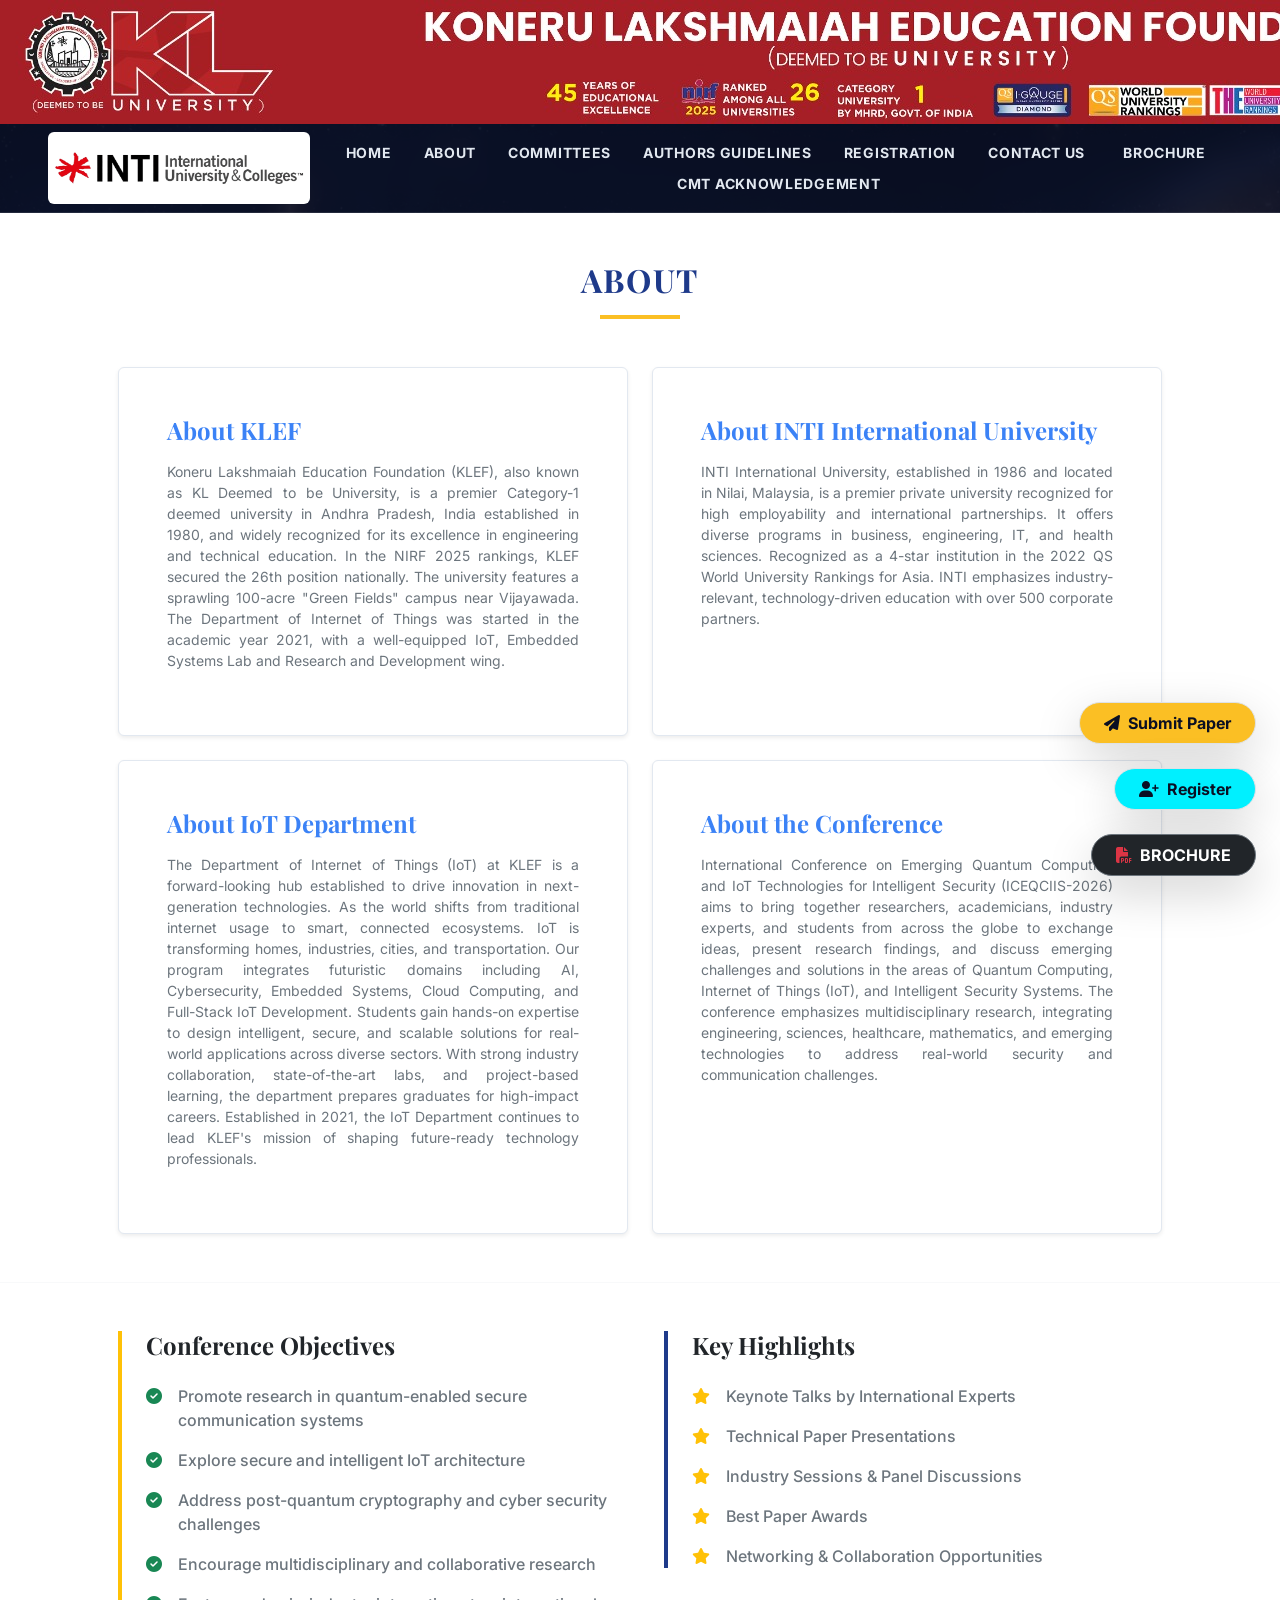
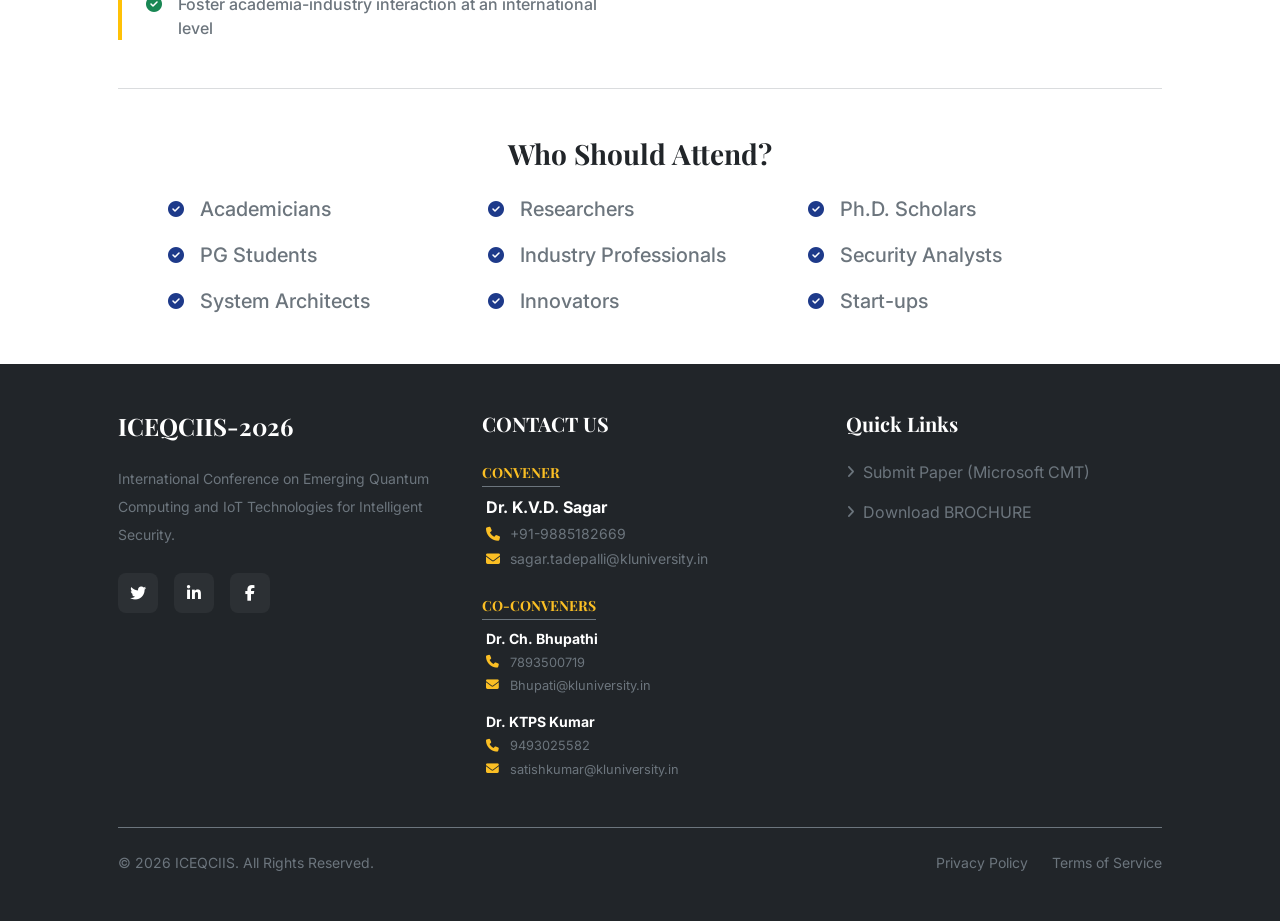
==== about.html @ eb841ce9 "v12" ====
<!DOCTYPE html>
<html lang="en" class="scroll-smooth">

<head>
    <meta charset="UTF-8">
    <meta name="viewport" content="width=device-width, initial-scale=1.0">
    <title>ICEQCIIS-2026 | International Conference on Emerging Quantum Computing & IoT</title>
    <link href="https://cdn.jsdelivr.net/npm/bootstrap@5.3.3/dist/css/bootstrap.min.css" rel="stylesheet"
        integrity="sha384-QWTKZyjpPEjISv5WaRU9OFeRpok6YctnYmDr5pNlyT2bRjXh0JMhjY6hW+ALEwIH" crossorigin="anonymous">
    <link rel="preconnect" href="https://fonts.googleapis.com">
    <link rel="preconnect" href="https://fonts.gstatic.com" crossorigin>
    <link
        href="https://fonts.googleapis.com/css2?family=Inter:wght@300;400;500;600;700&family=Playfair+Display:wght@400;600;700&display=swap"
        rel="stylesheet">
    <link rel="stylesheet" href="https://cdnjs.cloudflare.com/ajax/libs/font-awesome/6.4.0/css/all.min.css">
    <link rel="stylesheet" href="assets/style.css">
</head>

<body class="antialiased"
    style="background-image: url('assets/image.png'); background-size: cover; background-attachment: fixed; background-position: center; background-color: #050914;">

    <!-- Top Banner -->
    <div class="relative w-full z-50 bg-white h-auto">
        <img src="assets/klbanner.png" alt="Header Banner" class="w-full h-auto object-cover object-top">
    </div>

    <nav class="navbar navbar-expand-lg sticky-top w-100 z-50 glass-nav transition-all duration-300 py-2">
        <div class="container-fluid px-4 px-lg-5">
            <a class="navbar-brand d-flex align-items-center gap-3 cursor-pointer p-0" href="index.html"
                onclick="window.location.hash=''">
                <div class="bg-white bg-opacity-90 rounded p-1">
                    <img src="assets/IntiMain.png" alt="INTI Logo"
                        style="height: 4rem; width: auto; object-fit: contain;">
                </div>
            </a>

            <button class="navbar-toggler border-0 shadow-none text-white focus-outline-none" type="button"
                data-bs-toggle="collapse" data-bs-target="#navbarContent" aria-controls="navbarContent"
                aria-expanded="false" aria-label="Toggle navigation">
                <i class="fas fa-bars fs-2 hover-text-brand-cyan transition-colors"></i>
            </button>

            <div class="collapse navbar-collapse justify-content-center" id="navbarContent">
                <!-- Desktop nav items (Single Row) -->
                <div class="d-none d-lg-flex justify-content-center align-items-center flex-wrap w-100 py-2" style="column-gap: 2rem; row-gap: 0.5rem;">
                    <a href="index.html" class="nav-link-custom neon-glow">HOME</a>
                    <a href="about.html" class="nav-link-custom neon-glow">ABOUT</a>
                    <a href="committee.html" class="nav-link-custom neon-glow">COMMITTEES</a>
                    <a href="cfp.html" class="nav-link-custom neon-glow">AUTHORS GUIDELINES</a>
                    <a href="registration.html" class="nav-link-custom neon-glow">REGISTRATION</a>
                    <a href="contact.html" class="nav-link-custom neon-glow">CONTACT US</a>
                    <button onclick="openBrochureModal()"
                            class="btn-nav-custom neon-glow cursor-pointer">BROCHURE</button>
                    <button onclick="openAckModal()" class="btn-nav-custom neon-glow cursor-pointer">CMT
                            ACKNOWLEDGEMENT</button>
                </div>

                <!-- Mobile nav items (1 column) -->
                <div class="d-lg-none d-flex flex-column w-100 mt-3 pt-2"
                    style="background: rgba(10, 15, 35, 0.95); backdrop-filter: blur(16px); border-top: 1px solid rgba(255,255,255,0.1); border-radius: 0.5rem; padding: 0.5rem;">
                    <a href="index.html" class="mobile-nav-link">HOME</a>
                    <a href="about.html" class="mobile-nav-link">ABOUT</a>
                    <a href="speakers.html" class="mobile-nav-link">KEYNOTE SPEAKERS</a>
                    <a href="tracks.html" class="mobile-nav-link">TRACKS</a>
                    <a href="committee.html" class="mobile-nav-link">COMMITTEES</a>
                    <a href="cfp.html" class="mobile-nav-link">AUTHORS GUIDELINES</a>
                    <a href="dates.html" class="mobile-nav-link">DATES</a>
                    <a href="registration.html" class="mobile-nav-link">REGISTRATION</a>
                    <a href="contact.html" class="mobile-nav-link">CONTACT</a>
                    <button onclick="openBrochureModal()" class="mobile-btn-link">BROCHURE</button>
                    <button onclick="openAckModal()" class="mobile-btn-link">CMT ACKNOWLEDGEMENT</button>
                </div>
            </div>
        </div>
    </nav>

    <section id="about" class="py-5 bg-white">
        <div class="container px-4 px-md-5">
            <div class="text-center mb-5">
                <h2 class="font-serif fs-2 fw-bold text-brand-blue mb-3 text-uppercase" style="letter-spacing: 0.05em;">
                    About</h2>
                <div class="mx-auto bg-brand-gold" style="width: 5rem; height: 0.25rem;"></div>
            </div>

            <div class="row g-4 mb-4">
                <!-- 1. About KLEF -->
                <div class="col-md-6">
                    <div class="bg-white p-4 p-md-5 rounded border border-light shadow-sm transition-all h-100"
                        style="border-color: #e2e8f0 !important;">
                        <h3 class="fs-4 fw-bold text-brand-lightBlue mb-3">About KLEF</h3>
                        <p class="text-secondary small leading-relaxed" style="text-align: justify;">
                            Koneru Lakshmaiah Education Foundation (KLEF), also known as KL Deemed to be University, is
                            a
                            premier Category-1 deemed university in Andhra Pradesh, India established in 1980, and
                            widely
                            recognized for its excellence in engineering and technical education. In the NIRF 2025
                            rankings,
                            KLEF secured the 26th position nationally. The university features a sprawling 100-acre
                            "Green
                            Fields" campus near Vijayawada. The Department of Internet of Things was started in the
                            academic
                            year 2021, with a well-equipped IoT, Embedded Systems Lab and Research and Development wing.
                        </p>
                    </div>
                </div>

                <!-- 2. About INTI -->
                <div class="col-md-6">
                    <div class="bg-white p-4 p-md-5 rounded border border-light shadow-sm transition-all h-100"
                        style="border-color: #e2e8f0 !important;">
                        <h3 class="fs-4 fw-bold text-brand-lightBlue mb-3">About INTI International University</h3>
                        <p class="text-secondary small leading-relaxed" style="text-align: justify;">
                            INTI International University, established in 1986 and located in Nilai, Malaysia, is a
                            premier
                            private university recognized for high employability and international partnerships. It
                            offers
                            diverse programs in business, engineering, IT, and health sciences. Recognized as a 4-star
                            institution in the 2022 QS World University Rankings for Asia. INTI emphasizes
                            industry-relevant,
                            technology-driven education with over 500 corporate partners.
                        </p>
                    </div>
                </div>
            </div>

            <div class="row g-4">
                <!-- 3. About IoT Department -->
                <div class="col-md-6">
                    <div class="bg-white p-4 p-md-5 rounded border border-light shadow-sm transition-all h-100"
                        style="border-color: #e2e8f0 !important;">
                        <h3 class="fs-4 fw-bold text-brand-lightBlue mb-3">About IoT Department</h3>
                        <p class="text-secondary small leading-relaxed" style="text-align: justify;">
                            The Department of Internet of Things (IoT) at KLEF is a forward-looking hub established to
                            drive
                            innovation in next-generation technologies. As the world shifts from traditional internet
                            usage
                            to smart, connected ecosystems. IoT is transforming homes, industries, cities, and
                            transportation. Our program integrates futuristic domains including AI, Cybersecurity,
                            Embedded
                            Systems, Cloud Computing, and Full-Stack IoT Development. Students gain hands-on expertise
                            to
                            design intelligent, secure, and scalable solutions for real-world applications across
                            diverse
                            sectors. With strong industry collaboration, state-of-the-art labs, and project-based
                            learning,
                            the department prepares graduates for high-impact careers. Established in 2021, the IoT
                            Department continues to lead KLEF's mission of shaping future-ready technology
                            professionals.
                        </p>
                    </div>
                </div>

                <!-- 4. ABOUT CONFERENCE -->
                <div class="col-md-6">
                    <div class="bg-white p-4 p-md-5 rounded border border-light shadow-sm transition-all h-100"
                        style="border-color: #e2e8f0 !important;">
                        <h3 class="fs-4 fw-bold text-brand-lightBlue mb-3">About the Conference</h3>
                        <p class="text-secondary small leading-relaxed" style="text-align: justify;">
                            International Conference on Emerging Quantum Computing and IoT Technologies for Intelligent
                            Security
                            (ICEQCIIS-2026) aims to bring together researchers, academicians, industry experts, and
                            students
                            from across the globe to exchange ideas, present research findings, and discuss emerging
                            challenges
                            and solutions in the areas of Quantum Computing, Internet of Things (IoT), and Intelligent
                            Security
                            Systems. The conference emphasizes multidisciplinary research, integrating engineering,
                            sciences,
                            healthcare, mathematics, and emerging technologies to address real-world security and
                            communication
                            challenges.
                        </p>
                    </div>
                </div>
            </div>
        </div>
    </section>
    <section class="py-5 bg-white border-top border-light">
        <div class="container px-4 px-md-5">
            <div class="row g-5 mb-5">
                <div class="col-lg-6">
                    <div class="border-start border-4 border-warning ps-4">
                        <h3 class="fs-4 fw-bold text-dark mb-4">Conference Objectives</h3>
                        <ul class="list-unstyled mb-0 d-flex flex-column gap-3">
                            <li class="d-flex align-items-start gap-3">
                                <i class="fas fa-check-circle text-success mt-1"></i>
                                <span class="text-secondary fw-medium">Promote research in quantum-enabled secure
                                    communication systems</span>
                            </li>
                            <li class="d-flex align-items-start gap-3">
                                <i class="fas fa-check-circle text-success mt-1"></i>
                                <span class="text-secondary fw-medium">Explore secure and intelligent IoT
                                    architecture</span>
                            </li>
                            <li class="d-flex align-items-start gap-3">
                                <i class="fas fa-check-circle text-success mt-1"></i>
                                <span class="text-secondary fw-medium">Address post-quantum cryptography and cyber
                                    security challenges</span>
                            </li>
                            <li class="d-flex align-items-start gap-3">
                                <i class="fas fa-check-circle text-success mt-1"></i>
                                <span class="text-secondary fw-medium">Encourage multidisciplinary and collaborative
                                    research</span>
                            </li>
                            <li class="d-flex align-items-start gap-3">
                                <i class="fas fa-check-circle text-success mt-1"></i>
                                <span class="text-secondary fw-medium">Foster academia-industry interaction at an
                                    international level</span>
                            </li>
                        </ul>
                    </div>
                </div>

                <div class="col-lg-6">
                    <div class="border-start border-4 border-primary ps-4"
                        style="border-color: var(--brand-blue) !important;">
                        <h3 class="fs-4 fw-bold text-dark mb-4">Key Highlights</h3>
                        <ul class="list-unstyled mb-0 d-flex flex-column gap-3">
                            <li class="d-flex align-items-start gap-3">
                                <i class="fas fa-star text-warning mt-1"></i>
                                <span class="text-secondary fw-medium">Keynote Talks by International Experts</span>
                            </li>
                            <li class="d-flex align-items-start gap-3">
                                <i class="fas fa-star text-warning mt-1"></i>
                                <span class="text-secondary fw-medium">Technical Paper Presentations</span>
                            </li>
                            <li class="d-flex align-items-start gap-3">
                                <i class="fas fa-star text-warning mt-1"></i>
                                <span class="text-secondary fw-medium">Industry Sessions & Panel Discussions</span>
                            </li>
                            <li class="d-flex align-items-start gap-3">
                                <i class="fas fa-star text-warning mt-1"></i>
                                <span class="text-secondary fw-medium">Best Paper Awards</span>
                            </li>
                            <li class="d-flex align-items-start gap-3">
                                <i class="fas fa-star text-warning mt-1"></i>
                                <span class="text-secondary fw-medium">Networking & Collaboration Opportunities</span>
                            </li>
                        </ul>
                    </div>
                </div>
            </div>

            <hr class="text-secondary opacity-25 my-5">

            <div class="text-center">
                <h3 class="fs-3 fw-bold text-dark mb-4">Who Should Attend?</h3>
                <div class="row g-3 justify-content-center text-start mx-auto" style="max-width: 960px;">
                    <div
                        class="col-12 col-sm-6 col-md-4 d-flex justify-content-center justify-content-md-start align-items-center gap-3">
                        <i class="fas fa-check-circle text-brand-blue"></i>
                        <span class="text-secondary fs-5 fw-medium">Academicians</span>
                    </div>
                    <div
                        class="col-12 col-sm-6 col-md-4 d-flex justify-content-center justify-content-md-start align-items-center gap-3">
                        <i class="fas fa-check-circle text-brand-blue"></i>
                        <span class="text-secondary fs-5 fw-medium">Researchers</span>
                    </div>
                    <div
                        class="col-12 col-sm-6 col-md-4 d-flex justify-content-center justify-content-md-start align-items-center gap-3">
                        <i class="fas fa-check-circle text-brand-blue"></i>
                        <span class="text-secondary fs-5 fw-medium">Ph.D. Scholars</span>
                    </div>
                    <div
                        class="col-12 col-sm-6 col-md-4 d-flex justify-content-center justify-content-md-start align-items-center gap-3">
                        <i class="fas fa-check-circle text-brand-blue"></i>
                        <span class="text-secondary fs-5 fw-medium">PG Students</span>
                    </div>
                    <div
                        class="col-12 col-sm-6 col-md-4 d-flex justify-content-center justify-content-md-start align-items-center gap-3">
                        <i class="fas fa-check-circle text-brand-blue"></i>
                        <span class="text-secondary fs-5 fw-medium">Industry Professionals</span>
                    </div>
                    <div
                        class="col-12 col-sm-6 col-md-4 d-flex justify-content-center justify-content-md-start align-items-center gap-3">
                        <i class="fas fa-check-circle text-brand-blue"></i>
                        <span class="text-secondary fs-5 fw-medium">Security Analysts</span>
                    </div>
                    <div
                        class="col-12 col-sm-6 col-md-4 d-flex justify-content-center justify-content-md-start align-items-center gap-3">
                        <i class="fas fa-check-circle text-brand-blue"></i>
                        <span class="text-secondary fs-5 fw-medium">System Architects</span>
                    </div>
                    <div
                        class="col-12 col-sm-6 col-md-4 d-flex justify-content-center justify-content-md-start align-items-center gap-3">
                        <i class="fas fa-check-circle text-brand-blue"></i>
                        <span class="text-secondary fs-5 fw-medium">Innovators</span>
                    </div>
                    <div
                        class="col-12 col-sm-6 col-md-4 d-flex justify-content-center justify-content-md-start align-items-center gap-3">
                        <i class="fas fa-check-circle text-brand-blue"></i>
                        <span class="text-secondary fs-5 fw-medium">Start-ups</span>
                    </div>
                </div>
            </div>
        </div>
    </section>
    <footer id="contact" class="bg-dark text-secondary py-5">
        <div class="container px-4 px-md-5">
            <div class="row g-5 mb-5">
                <div class="col-md-4">
                    <h3 class="font-serif fs-4 fw-bold text-white mb-4">ICEQCIIS-2026</h3>
                    <p class="small lh-lg mb-4">
                        International Conference on Emerging Quantum Computing and IoT Technologies for Intelligent
                        Security.
                    </p>
                    <div class="d-flex gap-3">
                        <a href="#"
                            class="btn btn-outline-secondary rounded-3 d-flex align-items-center justify-content-center p-0 transition-all text-white border-0"
                            style="width: 2.5rem; height: 2.5rem; background-color: rgba(255,255,255,0.05);">
                            <i class="fab fa-twitter"></i>
                        </a>
                        <a href="#"
                            class="btn btn-outline-secondary rounded-3 d-flex align-items-center justify-content-center p-0 transition-all text-white border-0"
                            style="width: 2.5rem; height: 2.5rem; background-color: rgba(255,255,255,0.05);">
                            <i class="fab fa-linkedin-in"></i>
                        </a>
                        <a href="#"
                            class="btn btn-outline-secondary rounded-3 d-flex align-items-center justify-content-center p-0 transition-all text-white border-0"
                            style="width: 2.5rem; height: 2.5rem; background-color: rgba(255,255,255,0.05);">
                            <i class="fab fa-facebook-f"></i>
                        </a>
                    </div>
                </div>

                <div class="col-md-4">
                    <h4 class="fw-bold text-white fs-5 mb-4">CONTACT US</h4>
                    <div class="d-flex flex-column gap-4">
                        <!-- Convener -->
                        <div>
                            <h5 class="text-brand-gold fw-bold text-uppercase mb-2 border-bottom border-secondary pb-1 d-inline-block"
                                style="font-size: 0.875rem;">
                                Convener
                            </h5>
                            <div class="ms-1">
                                <p class="fw-bold text-white mb-1">Dr. K.V.D. Sagar</p>
                                <div class="small mt-1 d-flex flex-column gap-1">
                                    <p class="mb-0 d-flex align-items-center gap-2"><i
                                            class="fas fa-phone text-brand-gold" style="width: 1rem;"></i>
                                        +91-9885182669</p>
                                    <p class="mb-0 d-flex align-items-center gap-2"><i
                                            class="fas fa-envelope text-brand-gold" style="width: 1rem;"></i> <a
                                            href="mailto:sagar.tadepalli@kluniversity.in"
                                            class="text-secondary text-decoration-none">sagar.tadepalli@kluniversity.in</a>
                                    </p>
                                </div>
                            </div>
                        </div>

                        <!-- Co-Conveners -->
                        <div>
                            <h5 class="text-brand-gold fw-bold text-uppercase mb-2 border-bottom border-secondary pb-1 d-inline-block"
                                style="font-size: 0.875rem;">
                                Co-Conveners
                            </h5>
                            <div class="d-flex flex-column gap-3 ms-1">
                                <div>
                                    <p class="fw-bold text-white small mb-1">Dr. Ch. Bhupathi</p>
                                    <div class="small mt-1 d-flex flex-column gap-1" style="font-size: 0.8rem;">
                                        <p class="mb-0 d-flex align-items-center gap-2"><i
                                                class="fas fa-phone text-brand-gold" style="width: 1rem;"></i>
                                            7893500719</p>
                                        <p class="mb-0 d-flex align-items-center gap-2"><i
                                                class="fas fa-envelope text-brand-gold" style="width: 1rem;"></i> <a
                                                href="mailto:Bhupati@kluniversity.in"
                                                class="text-secondary text-decoration-none">Bhupati@kluniversity.in</a>
                                        </p>
                                    </div>
                                </div>
                                <div>
                                    <p class="fw-bold text-white small mb-1">Dr. KTPS Kumar</p>
                                    <div class="small mt-1 d-flex flex-column gap-1" style="font-size: 0.8rem;">
                                        <p class="mb-0 d-flex align-items-center gap-2"><i
                                                class="fas fa-phone text-brand-gold" style="width: 1rem;"></i>
                                            9493025582</p>
                                        <p class="mb-0 d-flex align-items-center gap-2"><i
                                                class="fas fa-envelope text-brand-gold" style="width: 1rem;"></i> <a
                                                href="mailto:satishkumar@kluniversity.in"
                                                class="text-secondary text-decoration-none">satishkumar@kluniversity.in</a>
                                        </p>
                                    </div>
                                </div>
                            </div>
                        </div>
                    </div>
                </div>

                <div class="col-md-4">
                    <h4 class="fw-bold text-white fs-5 mb-4">Quick Links</h4>
                    <ul class="list-unstyled d-flex flex-column gap-3 mb-0">
                        <li><a href="https://cmt3.research.microsoft.com/User/Login?ReturnUrl=%2F" target="_blank"
                                class="text-secondary text-decoration-none d-flex align-items-center gap-2 transition-colors nav-link p-0"><i
                                    class="fas fa-angle-right small"></i> Submit Paper (Microsoft CMT)</a></li>
                        <li><a href="javascript:void(0)" onclick="openBrochureModal()"
                                class="text-secondary text-decoration-none d-flex align-items-center gap-2 transition-colors nav-link p-0"><i
                                    class="fas fa-angle-right small"></i> Download BROCHURE</a></li>

</ul>
                </div>
            </div>

            <div
                class="border-top border-secondary pt-4 d-flex flex-column flex-md-row justify-content-between align-items-center small text-secondary">
                <p class="mb-0">&copy; 2026 ICEQCIIS. All Rights Reserved.</p>
                <div class="d-flex gap-4 mt-3 mt-md-0">
                    <a href="#" class="text-secondary text-decoration-none transition-colors">Privacy Policy</a>
                    <a href="#" class="text-secondary text-decoration-none transition-colors">Terms of Service</a>
                </div>
            </div>
        </div>
    </footer>

    <!-- BROCHURE Modal -->
    <div id="brochure-modal" class="position-fixed top-0 start-0 w-100 h-100 d-none" style="z-index: 1100;"
        aria-labelledby="modal-title" role="dialog" aria-modal="true">
        <!-- Overlay with blur -->
        <div class="position-absolute top-0 start-0 w-100 h-100 bg-dark opacity-75" style="backdrop-filter: blur(8px);"
            onclick="closeBrochureModal()"></div>

        <!-- Centering Wrapper -->
        <div class="position-absolute top-0 start-0 w-100 h-100 d-flex align-items-center justify-content-center p-3 p-md-4"
            style="pointer-events: none;">
            <!-- Modal Content -->
            <div class="position-relative w-100 bg-white rounded-4 shadow overflow-hidden d-flex flex-column"
                style="max-width: 64rem; height: 85vh; animation: fadeInScale 0.3s ease-out; pointer-events: auto;">
                <!-- Minimalist Header -->
                <div class="d-flex justify-content-between align-items-center px-4 py-3 border-bottom bg-white z-2">
                    <h3 class="fs-5 fw-bold text-dark mb-0">
                        Conference BROCHURE
                    </h3>
                    <div class="d-flex align-items-center gap-3">
                        <a href="assets/iceqciis-2026-brochure.pdf" download="ICEQCIIS-2026-BROCHURE.pdf"
                            class="btn btn-dark btn-sm d-flex align-items-center gap-2 px-3 transition-all">
                            <i class="fas fa-download"></i> <span class="d-none d-sm-inline">Download</span>
                        </a>
                        <button type="button" class="btn-close" onclick="closeBrochureModal()"
                            aria-label="Close"></button>
                    </div>
                </div>

                <!-- PDF Viewer -->
                <div class="position-relative flex-grow-1 w-100 bg-light overflow-hidden">
                    <div class="position-absolute top-50 start-50 translate-middle text-secondary z-0 text-center">
                        <i class="fas fa-spinner fa-spin fs-3 mb-2"></i>
                        <div class="small text-muted mt-2">Loading PDF...</div>
                    </div>
                    <iframe src="assets/iceqciis-2026-brochure.pdf#toolbar=0&navpanes=0&scrollbar=0"
                        class="position-absolute top-0 start-0 w-100 h-100 border-0 z-1 bg-white" style="z-index: 10;">
                        Your browser does not support PDFs. <a href="assets/iceqciis-2026-brochure.pdf">Download the
                            brochure here</a>.
                    </iframe>
                </div>
            </div>
        </div>
    </div>

    <!-- Acknowledgment Modal -->
    <div id="ack-modal" class="position-fixed top-0 start-0 w-100 h-100 d-none" style="z-index: 1080;"
        aria-labelledby="modal-title" role="dialog" aria-modal="true">
        <div class="position-absolute top-0 start-0 w-100 h-100 bg-dark opacity-75" style="backdrop-filter: blur(4px);"
            onclick="closeAckModal()"></div>
        <div class="d-flex min-vh-100 align-items-center justify-content-center p-3">
            <div class="position-relative w-100 bg-white rounded-4 shadow p-4 p-md-5"
                style="max-width: 48rem; animation: fadeInScale 0.3s ease-out;">
                <button type="button" class="btn-close position-absolute top-0 end-0 m-4" onclick="closeAckModal()"
                    aria-label="Close"></button>
                <div class="d-flex align-items-center justify-content-center gap-3 mb-4 pb-2">
                    <i class="fas fa-handshake fs-2 text-brand-blue"></i>
                    <h3 class="font-serif fs-2 fw-bold text-brand-blue mb-0" id="modal-title">Acknowledgment</h3>
                </div>
                <div class="bg-light p-4 p-md-5 rounded-4 border">
                    <p class="text-secondary fs-5 lh-lg fst-italic text-center fw-medium mb-0">
                        "The Microsoft CMT service was used for managing the peer-reviewing process for this
                        conference. This service was provided for free by Microsoft and they bore all expenses,
                        including costs for Azure cloud services as well as for software development and support."
                    </p>
                </div>
            </div>
        </div>
    </div>

    <!-- Fixed Bottom Right Action Buttons -->
    <div class="position-fixed d-flex flex-column gap-3 align-items-end"
        style="bottom: 1.5rem; right: 1.5rem; z-index: 9999;">
        <a href="https://cmt3.research.microsoft.com/User/Login?ReturnUrl=%2F" target="_blank"
            class="btn rounded-pill shadow-lg text-brand-darkBlue fw-bold d-flex align-items-center justify-content-center gap-2 transition-all hover-translate-y-1 mb-2 px-4 py-2 border"
            style="background-color: var(--brand-gold); border-color: #eab308; white-space: nowrap;">
            <span class="fs-6 d-flex align-items-center gap-2"><i class="fas fa-paper-plane"></i> Submit
                Paper</span>
        </a>
        <a href="https://forms.gle/jGK9G8fB9BPwa6Sp8" target="_blank"
            class="btn rounded-pill shadow-lg text-brand-darkBlue fw-bold d-flex align-items-center justify-content-center gap-2 transition-all hover-translate-y-1 mb-2 px-4 py-2 border"
            style="background-color: var(--brand-cyan); border-color: rgba(34,211,238,0.5); white-space: nowrap;">
            <span class="fs-6 d-flex align-items-center gap-2"><i class="fas fa-user-plus"></i> Register</span>
        </a>
        <button onclick="openBrochureModal()"
            class="btn btn-dark rounded-pill shadow-lg fw-bold d-flex align-items-center justify-content-center gap-2 transition-all hover-translate-y-1 px-4 py-2 border border-secondary"
            style="white-space: nowrap;">
            <span class="fs-6 d-flex align-items-center gap-2"><i class="fas fa-file-pdf text-danger"></i>
                BROCHURE</span>
        </button>
    </div>

        <script>
        // BROCHURE Modal Functions
        function openBrochureModal() {
            const modal = document.getElementById('brochure-modal');
            modal.classList.remove('d-none');
            document.body.style.overflow = 'hidden';
        }

        function closeBrochureModal() {
            const modal = document.getElementById('brochure-modal');
            modal.classList.add('d-none');
            document.body.style.overflow = '';
        }

        // Acknowledgment Modal Functions
        function openAckModal() {
            const modal = document.getElementById('ack-modal');
            modal.classList.remove('d-none');
            document.body.style.overflow = 'hidden';
        }

        function closeAckModal() {
            const modal = document.getElementById('ack-modal');
            modal.classList.add('d-none');
            document.body.style.overflow = '';
        }

        // Close modals on Escape key
        document.addEventListener('keydown', function (event) {
            if (event.key === 'Escape') {
                closeBrochureModal();
                closeAckModal();
            }
        });
    </script>

    <!-- Bootstrap JS Bundle with Popper -->
    <script src="https://cdn.jsdelivr.net/npm/bootstrap@5.3.3/dist/js/bootstrap.bundle.min.js"
        integrity="sha384-YvpcrYf0tY3lHB60NNkmxc5s9fDVZLESaAA55NDzOxhy9GkcIdslK1eN7N6jIeHz"
        crossorigin="anonymous"></script>
</body>

</html>
---- assets/style.css ----
:root {
    --brand-blue: #1e3a8a;
    --brand-darkBlue: #0a0f23;
    --brand-lightBlue: #3b82f6;
    --brand-cyan: #00F0FF;
    --brand-gold: #fbbf24;
    --brand-dark: #0f172a;
}

body {
    font-family: 'Inter', sans-serif;
    color: #1e293b;
    background-image: url('image.png');
    background-size: cover;
    background-attachment: fixed;
    background-position: center;
    background-color: #050914;
    -webkit-font-smoothing: antialiased;
}

::selection {
    background-color: var(--brand-cyan);
    color: var(--brand-darkBlue);
}

h1,
h2,
h3,
h4,
h5,
h6,
.font-serif {
    font-family: 'Playfair Display', serif;
}

/* Custom Glassmorphism for Navbar */
.glass-nav {
    background: rgba(10, 15, 35, 0.85);
    backdrop-filter: blur(12px);
    -webkit-backdrop-filter: blur(12px);
    border-bottom: 1px solid rgba(255, 255, 255, 0.1);
}

/* Gradient for Hero Overlay to ensure text readability on complex backgrounds */
.hero-overlay {
    background: linear-gradient(180deg, rgba(10, 15, 35, 0.3) 0%, rgba(10, 15, 35, 0.8) 100%);
}

.text-shadow {
    text-shadow: 0 2px 4px rgba(0, 0, 0, 0.5);
}

.neon-glow:hover {
    color: var(--brand-cyan) !important;
    text-shadow: 0 0 8px rgba(0, 240, 255, 0.6);
}

@keyframes fadeInScale {
    0% {
        opacity: 0;
        transform: scale(0.95);
    }

    100% {
        opacity: 1;
        transform: scale(1);
    }
}

.animate-fadeInScale {
    animation: fadeInScale 0.3s ease-out forwards;
}

@keyframes fadeIn {
    from {
        opacity: 0;
    }

    to {
        opacity: 1;
    }
}

/* Generic Utility Replacements */
.text-brand-blue {
    color: var(--brand-blue) !important;
}

.text-brand-darkBlue {
    color: var(--brand-darkBlue) !important;
}

.text-brand-lightBlue {
    color: var(--brand-lightBlue) !important;
}

.text-brand-cyan {
    color: var(--brand-cyan) !important;
}

.text-brand-gold {
    color: var(--brand-gold) !important;
}

.bg-brand-blue {
    background-color: var(--brand-blue) !important;
}

.bg-brand-darkBlue {
    background-color: var(--brand-darkBlue) !important;
}

.bg-brand-cyan {
    background-color: var(--brand-cyan) !important;
}

.bg-brand-gold {
    background-color: var(--brand-gold) !important;
}

.border-brand-gold {
    border-color: var(--brand-gold) !important;
}

.border-brand-cyan {
    border-color: var(--brand-cyan) !important;
}

.border-brand-blue {
    border-color: var(--brand-blue) !important;
}

.hover-bg-yellow-400:hover {
    background-color: #facc15 !important;
}

.hover-bg-cyan-400:hover {
    background-color: #22d3ee !important;
}

.hover-bg-slate-700:hover {
    background-color: #334155 !important;
}

.hover--translate-y-1:hover {
    transform: translateY(-0.25rem) !important;
}

/* Miscellaneous specific Tailwind ports */
.tracking-wider {
    letter-spacing: 0.05em !important;
}

.cursor-pointer {
    cursor: pointer !important;
}

.whitespace-nowrap {
    white-space: nowrap !important;
}

.shadow-lg-custom {
    box-shadow: 0 10px 15px -3px rgba(0, 0, 0, 0.1), 0 4px 6px -2px rgba(0, 0, 0, 0.05);
}

/* Navigation Custom Styles */
.nav-link-custom {
    color: #e2e8f0;
    font-size: 0.875rem;
    font-weight: 700;
    text-transform: uppercase;
    letter-spacing: 0.05em;
    text-decoration: none;
    transition: color 0.3s ease;
}

.nav-link-custom:hover {
    color: var(--brand-cyan);
}



.btn-nav-custom {
    color: #e2e8f0;
    font-size: 0.875rem;
    font-weight: 700;
    text-transform: uppercase;
    letter-spacing: 0.05em;
    text-decoration: none;
    background: transparent;
    border: none;
    transition: color 0.3s ease;
}

.btn-nav-custom:hover {
    color: var(--brand-cyan);
}

.mobile-nav-link {
    display: block;
    padding: 0.5rem 0.75rem;
    border-radius: 0.375rem;
    font-size: 1rem;
    font-weight: 700;
    color: #ffffff;
    text-transform: uppercase;
    letter-spacing: 0.05em;
    text-decoration: none;
    transition: all 0.3s ease;
}

.mobile-nav-link:hover {
    color: var(--brand-cyan);
    background-color: rgba(255, 255, 255, 0.05);
}

.mobile-btn-link {
    display: block;
    width: 100%;
    text-align: left;
    padding: 0.5rem 0.75rem;
    border-radius: 0.375rem;
    font-size: 1rem;
    font-weight: 700;
    color: #ffffff;
    text-transform: uppercase;
    letter-spacing: 0.05em;
    background: transparent;
    border: none;
    transition: all 0.3s ease;
}

.mobile-btn-link:hover {
    color: var(--brand-cyan);
    background-color: rgba(255, 255, 255, 0.05);
}

/* Always keep floating action buttons visible on all pages */
#floating-actions {
    display: flex !important;
    position: fixed !important;
    bottom: 1.5rem !important;
    right: 1.5rem !important;
    z-index: 9999 !important;
    flex-direction: column !important;
    align-items: flex-end !important;
    gap: 0.75rem !important;
}
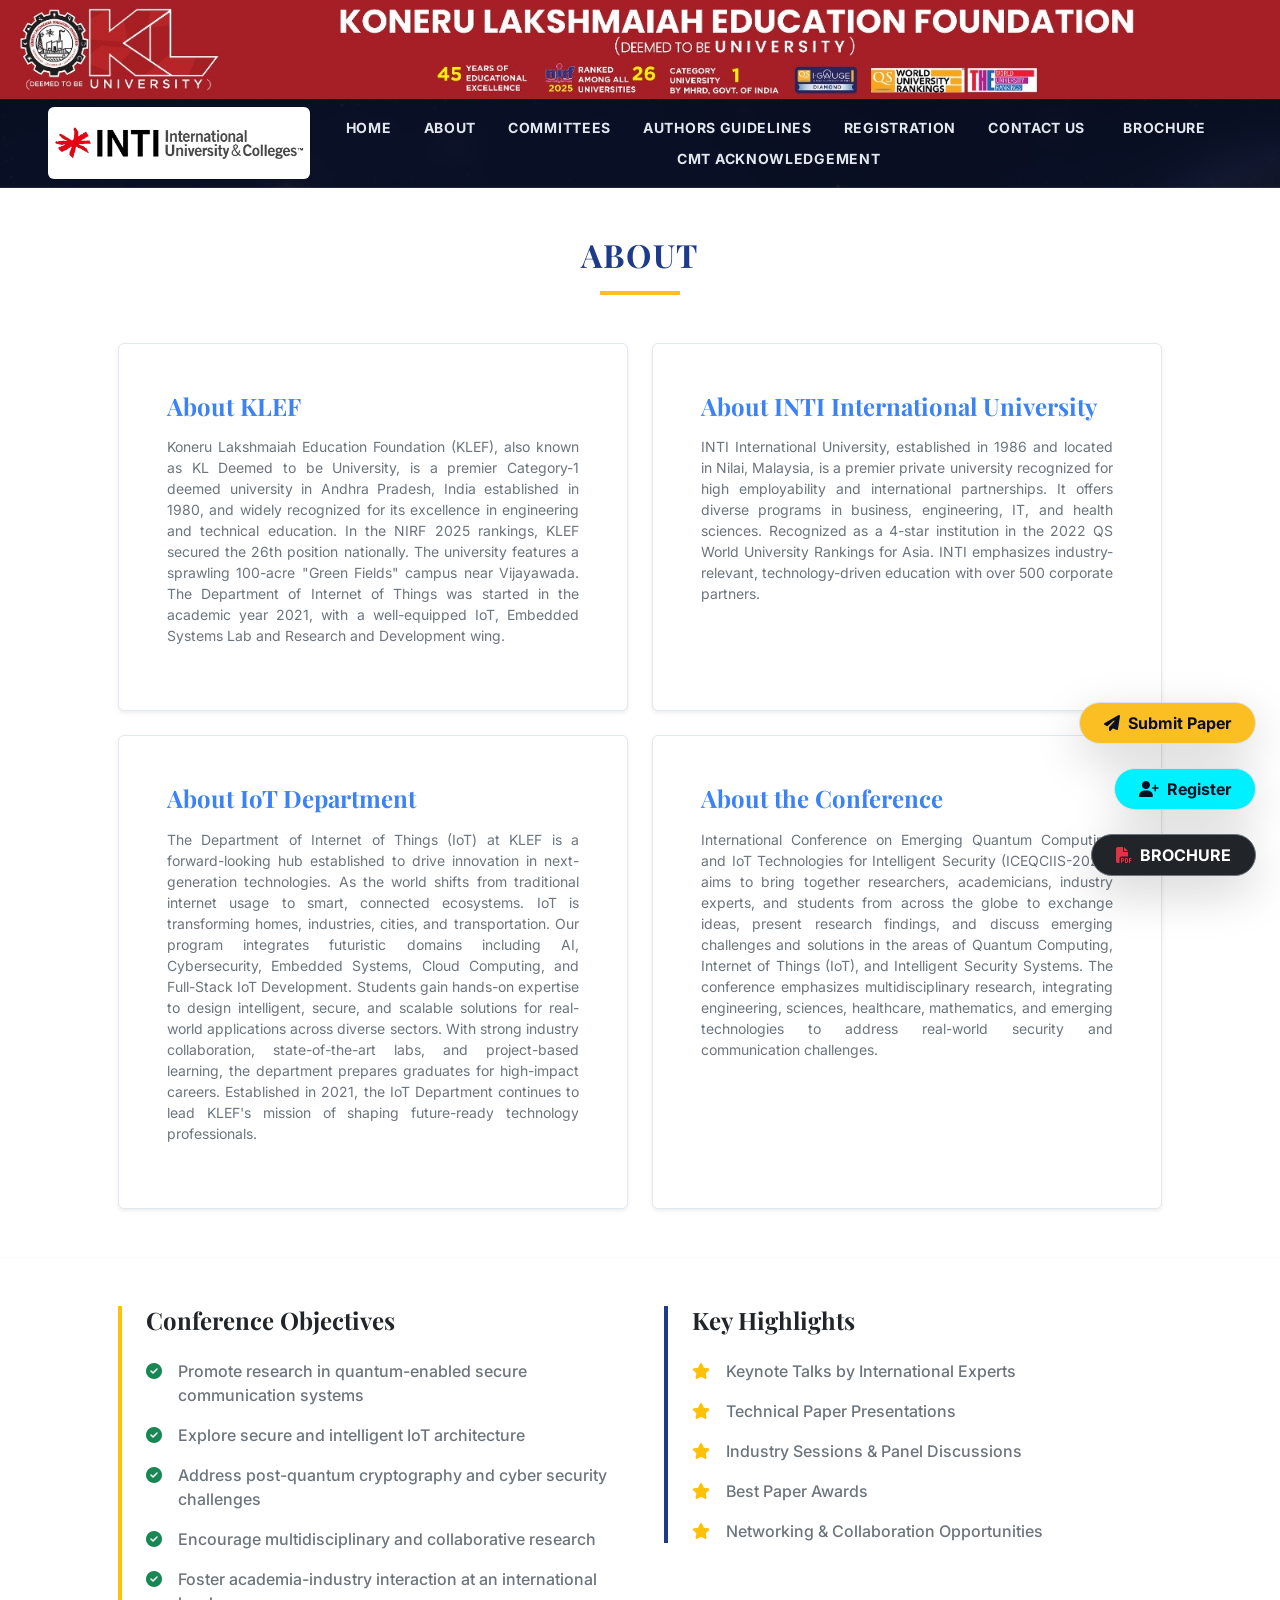
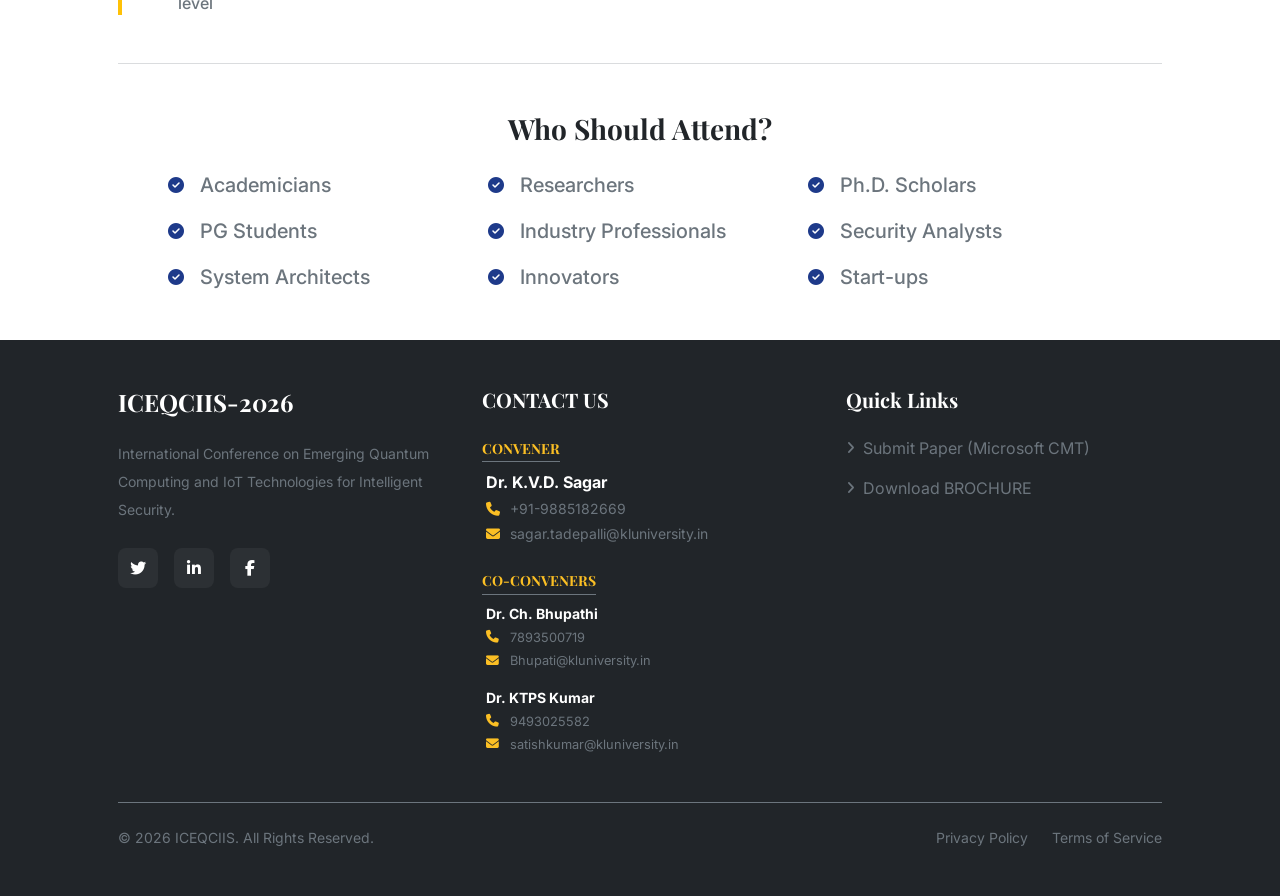
==== commit 44aeb96a: "v13" ====
--- a/about.html
+++ b/about.html
@@ -42,7 +42,8 @@
 
             <div class="collapse navbar-collapse justify-content-center" id="navbarContent">
                 <!-- Desktop nav items (Single Row) -->
-                <div class="d-none d-lg-flex justify-content-center align-items-center flex-wrap w-100 py-2" style="column-gap: 2rem; row-gap: 0.5rem;">
+                <div class="d-none d-lg-flex justify-content-center align-items-center flex-wrap w-100 py-2"
+                    style="column-gap: 2rem; row-gap: 0.5rem;">
                     <a href="index.html" class="nav-link-custom neon-glow">HOME</a>
                     <a href="about.html" class="nav-link-custom neon-glow">ABOUT</a>
                     <a href="committee.html" class="nav-link-custom neon-glow">COMMITTEES</a>
@@ -50,9 +51,9 @@
                     <a href="registration.html" class="nav-link-custom neon-glow">REGISTRATION</a>
                     <a href="contact.html" class="nav-link-custom neon-glow">CONTACT US</a>
                     <button onclick="openBrochureModal()"
-                            class="btn-nav-custom neon-glow cursor-pointer">BROCHURE</button>
+                        class="btn-nav-custom neon-glow cursor-pointer">BROCHURE</button>
                     <button onclick="openAckModal()" class="btn-nav-custom neon-glow cursor-pointer">CMT
-                            ACKNOWLEDGEMENT</button>
+                        ACKNOWLEDGEMENT</button>
                 </div>
 
                 <!-- Mobile nav items (1 column) -->
@@ -395,7 +396,7 @@
                                 class="text-secondary text-decoration-none d-flex align-items-center gap-2 transition-colors nav-link p-0"><i
                                     class="fas fa-angle-right small"></i> Download BROCHURE</a></li>
 
-</ul>
+                    </ul>
                 </div>
             </div>
 
@@ -501,7 +502,7 @@
         </button>
     </div>
 
-        <script>
+    <script>
         // BROCHURE Modal Functions
         function openBrochureModal() {
             const modal = document.getElementById('brochure-modal');
@@ -538,9 +539,7 @@
     </script>
 
     <!-- Bootstrap JS Bundle with Popper -->
-    <script src="https://cdn.jsdelivr.net/npm/bootstrap@5.3.3/dist/js/bootstrap.bundle.min.js"
-        integrity="sha384-YvpcrYf0tY3lHB60NNkmxc5s9fDVZLESaAA55NDzOxhy9GkcIdslK1eN7N6jIeHz"
-        crossorigin="anonymous"></script>
+    <script src="https://cdn.jsdelivr.net/npm/bootstrap@5.3.3/dist/js/bootstrap.bundle.min.js"></script>
 </body>
 
 </html>
--- a/assets/style.css
+++ b/assets/style.css
@@ -5,6 +5,11 @@
     --brand-cyan: #00F0FF;
     --brand-gold: #fbbf24;
     --brand-dark: #0f172a;
+}
+
+html {
+    background-color: #050914;
+    /* Match background color to prevent gaps */
 }
 
 body {
@@ -16,6 +21,67 @@
     background-position: center;
     background-color: #050914;
     -webkit-font-smoothing: antialiased;
+}
+
+/* Fix for mobile background attachment */
+@media (max-width: 991.98px) {
+    body {
+        background-attachment: scroll;
+    }
+}
+
+/* Missing Utility Classes */
+.w-full {
+    width: 100% !important;
+}
+
+.h-auto {
+    height: auto !important;
+}
+
+.relative {
+    position: relative !important;
+}
+
+.z-50 {
+    z-index: 50 !important;
+}
+
+.z-40 {
+    z-index: 40 !important;
+}
+
+.antialiased {
+    -webkit-font-smoothing: antialiased;
+    -moz-osx-font-smoothing: grayscale;
+}
+
+.transition-all {
+    transition-property: all;
+    transition-timing-function: cubic-bezier(0.4, 0, 0.2, 1);
+    transition-duration: 150ms;
+}
+
+.duration-300 {
+    transition-duration: 300ms !important;
+}
+
+.object-cover {
+    object-fit: cover !important;
+}
+
+.object-top {
+    object-fit: cover !important;
+    object-position: top !important;
+}
+
+.backdrop-blur-sm {
+    backdrop-filter: blur(4px);
+    -webkit-backdrop-filter: blur(4px);
+}
+
+.cursor-pointer {
+    cursor: pointer !important;
 }
 
 ::selection {
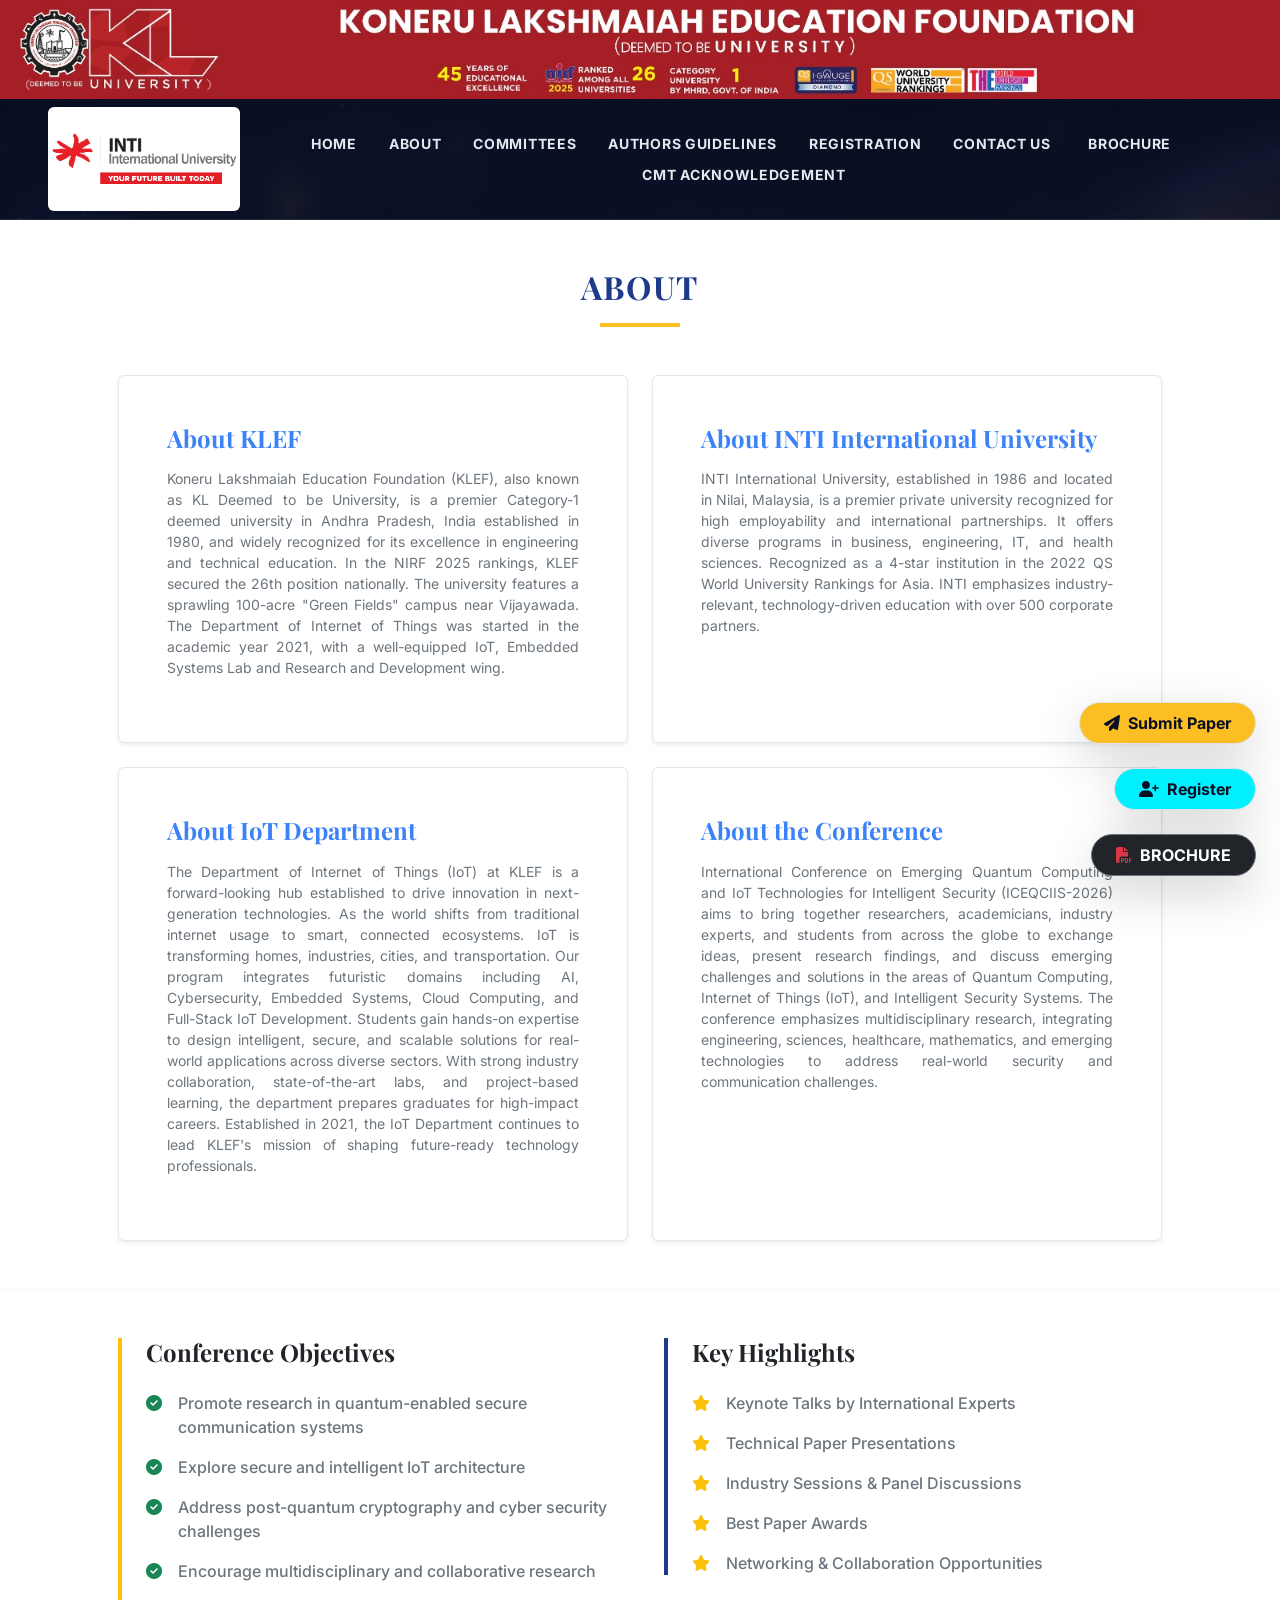
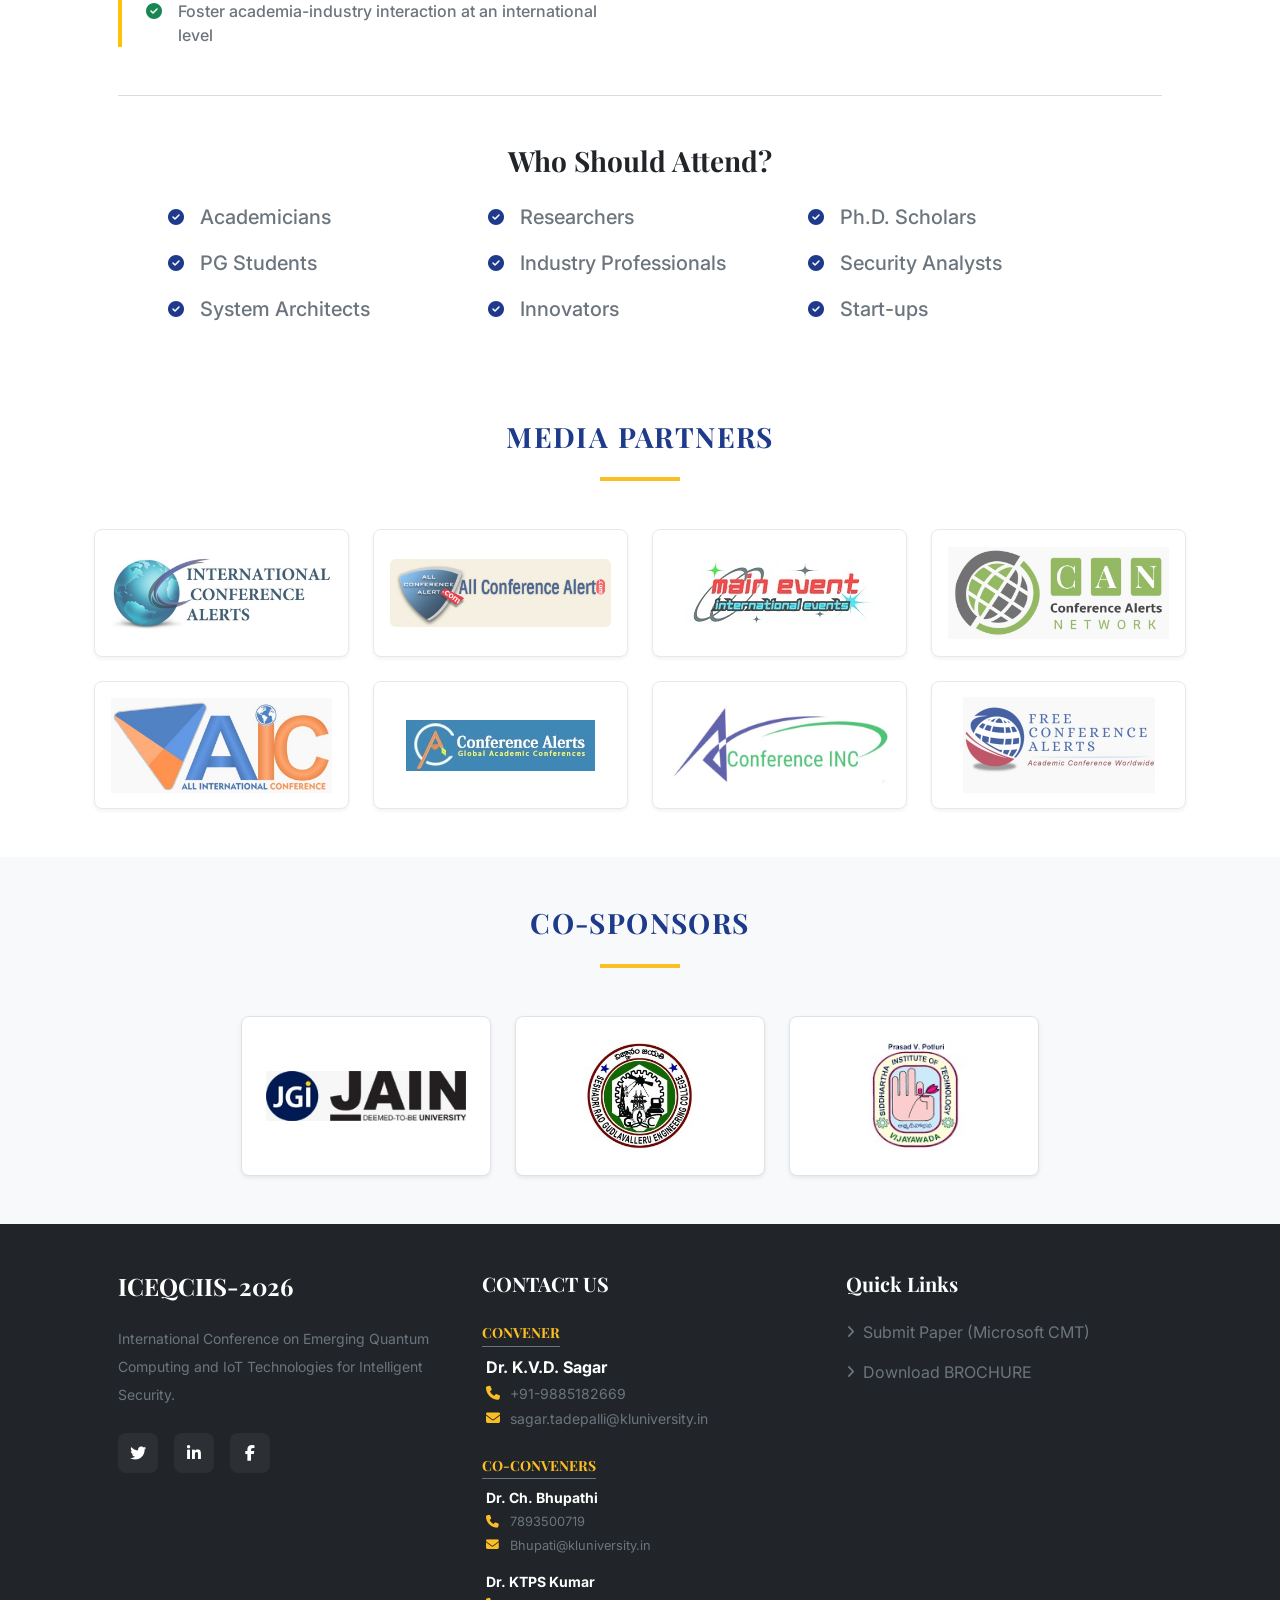
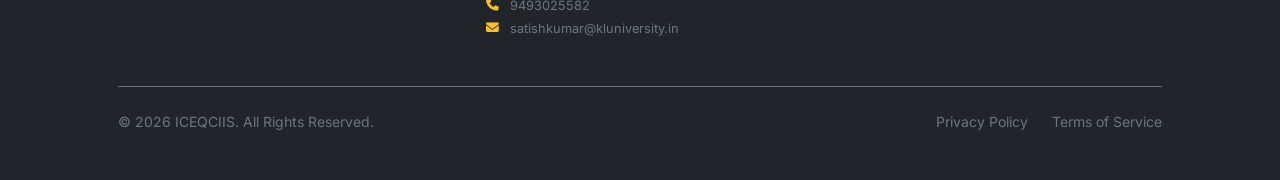
==== commit 179887fb: "Update navbar logo size and add Media Partners & Co-Sponsors sections to all pages" ====
--- a/about.html
+++ b/about.html
@@ -28,9 +28,9 @@
         <div class="container-fluid px-4 px-lg-5">
             <a class="navbar-brand d-flex align-items-center gap-3 cursor-pointer p-0" href="index.html"
                 onclick="window.location.hash=''">
-                <div class="bg-white bg-opacity-90 rounded p-1">
+                <div class="bg-white bg-opacity-90 rounded p-1 d-flex align-items-center justify-content-center" style="width: 12rem;">
                     <img src="assets/IntiMain.png" alt="INTI Logo"
-                        style="height: 4rem; width: auto; object-fit: contain;">
+                        style="height: 6rem; width: auto; object-fit: contain;">
                 </div>
             </a>
 
@@ -296,6 +296,114 @@
             </div>
         </div>
     </section>
+    <!-- Media Partner Section -->
+    <section class="py-5 bg-white">
+        <div class="container px-4 text-center">
+            <h2 class="font-serif fs-3 fw-bold text-brand-blue mb-4 text-uppercase" style="letter-spacing: 0.05em;">
+                Media Partners
+            </h2>
+            <div class="mx-auto mb-5" style="width: 5rem; height: 0.25rem; background-color: var(--brand-gold);">
+            </div>
+
+            <div
+                class="row g-4 row-cols-2 row-cols-md-4 align-items-center justify-content-center opacity-75 transition-all hover-opacity-100">
+                <!-- Partner 1 -->
+                <div class="col">
+                    <div class="p-3 bg-white rounded-3 shadow-sm border transition-all hover-shadow d-flex align-items-center justify-content-center"
+                        style="height: 8rem;">
+                        <img src="./assets/partner1.png" alt="Media Partner 1" class="img-fluid"
+                            style="max-height: 6rem;">
+                    </div>
+                </div>
+                <!-- Partner 2 -->
+                <div class="col">
+                    <div class="p-3 bg-white rounded-3 shadow-sm border transition-all hover-shadow d-flex align-items-center justify-content-center"
+                        style="height: 8rem;">
+                        <img src="./assets/partner2.png" alt="Media Partner 2" class="img-fluid"
+                            style="max-height: 6rem;">
+                    </div>
+                </div>
+                <!-- Partner 3 -->
+                <div class="col">
+                    <div class="p-3 bg-white rounded-3 shadow-sm border transition-all hover-shadow d-flex align-items-center justify-content-center"
+                        style="height: 8rem;">
+                        <img src="./assets/partner3.png" alt="Media Partner 3" class="img-fluid"
+                            style="max-height: 6rem;">
+                    </div>
+                </div>
+                <!-- Partner 4 -->
+                <div class="col">
+                    <div class="p-3 bg-white rounded-3 shadow-sm border transition-all hover-shadow d-flex align-items-center justify-content-center"
+                        style="height: 8rem;">
+                        <img src="./assets/partner4.png" alt="Media Partner 4" class="img-fluid"
+                            style="max-height: 6rem;">
+                    </div>
+                </div>
+                <!-- Partner 5 -->
+                <div class="col">
+                    <div class="p-3 bg-white rounded-3 shadow-sm border transition-all hover-shadow d-flex align-items-center justify-content-center"
+                        style="height: 8rem;">
+                        <img src="./assets/partner5.png" alt="Media Partner 5" class="img-fluid"
+                            style="max-height: 6rem;">
+                    </div>
+                </div>
+                <!-- Partner 6 -->
+                <div class="col">
+                    <div class="p-3 bg-white rounded-3 shadow-sm border transition-all hover-shadow d-flex align-items-center justify-content-center"
+                        style="height: 8rem;">
+                        <img src="./assets/partner6.png" alt="Media Partner 6" class="img-fluid"
+                            style="max-height: 6rem;">
+                    </div>
+                </div>
+                <!-- Partner 7 -->
+                <div class="col">
+                    <div class="p-3 bg-white rounded-3 shadow-sm border transition-all hover-shadow d-flex align-items-center justify-content-center"
+                        style="height: 8rem;">
+                        <img src="./assets/partner7.png" alt="Media Partner 7" class="img-fluid"
+                            style="max-height: 6rem;">
+                    </div>
+                </div>
+                <!-- Partner 8 -->
+                <div class="col">
+                    <div class="p-3 bg-white rounded-3 shadow-sm border transition-all hover-shadow d-flex align-items-center justify-content-center"
+                        style="height: 8rem;">
+                        <img src="./assets/partner8.png" alt="Media Partner 8" class="img-fluid"
+                            style="max-height: 6rem;">
+                    </div>
+                </div>
+            </div>
+        </div>
+    </section>
+
+    <!-- Co-Sponsors Section -->
+    <section class="py-5 bg-light border-top border-light">
+        <div class="container px-4 text-center">
+            <h2 class="font-serif fs-3 fw-bold text-brand-blue mb-4 text-uppercase" style="letter-spacing: 0.05em;">
+                Co-Sponsors
+            </h2>
+            <div class="mx-auto mb-5" style="width: 5rem; height: 0.25rem; background-color: var(--brand-gold);">
+            </div>
+
+            <div class="d-flex flex-wrap justify-content-center gap-4 align-items-center transition-all">
+                <!-- Sponsor 1 -->
+                <div class="bg-white p-4 rounded-3 shadow-sm border d-flex align-items-center justify-content-center"
+                    style="width: 250px; height: 160px;">
+                    <img src="./assets/sponser1.png" alt="Sponsor 1" class="img-fluid" style="max-height: 7rem;">
+                </div>
+                <!-- Sponsor 2 -->
+                <div class="bg-white p-4 rounded-3 shadow-sm border d-flex align-items-center justify-content-center"
+                    style="width: 250px; height: 160px;">
+                    <img src="./assets/sponser2.png" alt="Sponsor 2" class="img-fluid" style="max-height: 7rem;">
+                </div>
+                <!-- Sponsor 3 -->
+                <div class="bg-white p-4 rounded-3 shadow-sm border d-flex align-items-center justify-content-center"
+                    style="width: 250px; height: 160px;">
+                    <img src="./assets/sponser3.png" alt="Sponsor 3" class="img-fluid" style="max-height: 7rem;">
+                </div>
+            </div>
+        </div>
+    </section>
+
     <footer id="contact" class="bg-dark text-secondary py-5">
         <div class="container px-4 px-md-5">
             <div class="row g-5 mb-5">
